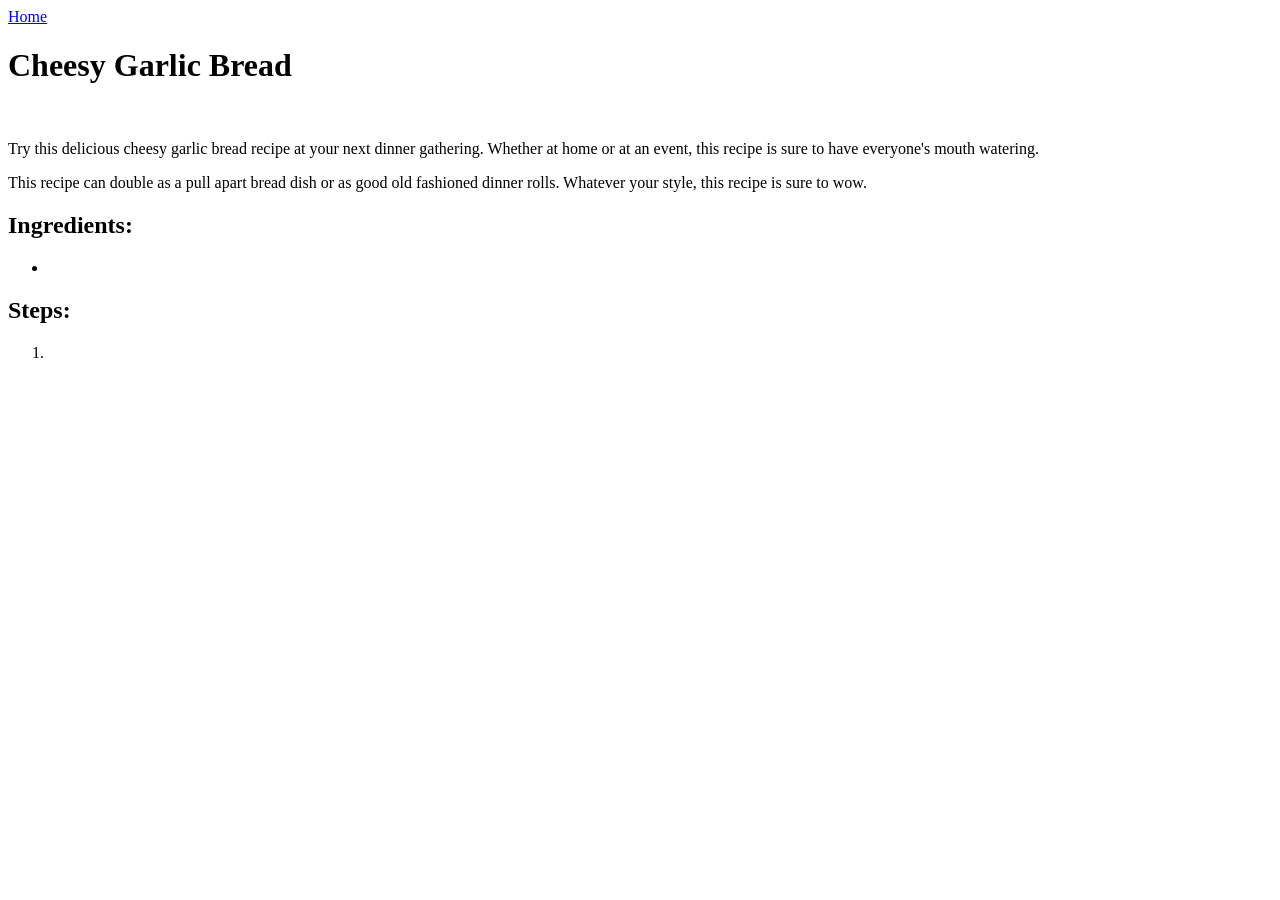
==== recipes/cheese-bread.html @ b2939d33 "First commit/Saving the format of all pages. Add details next." ====
<!DOCTYPE html>
<html lang="en">
<head>
    <meta charset="UTF-8">
    <meta name="viewport" content="width=device-width, initial-scale=1.0">
    <title>Cheesy Garlic Bread</title>
</head>
<body>
    <a href="../index.html">Home</a>
    <h1>Cheesy Garlic Bread</h1>
    <img src="">

    <p>Try this delicious cheesy garlic bread recipe at your next dinner gathering. Whether at home or at an event, this recipe is sure to have everyone's mouth watering.</p>
    <p>This recipe can double as a pull apart bread dish or as good old fashioned dinner rolls. Whatever your style, this recipe is sure to wow.</p>

    <h2>Ingredients:</h2>
    <ul>
        <li></li>
    </ul>

    <h2>Steps:</h2>
    <ol>
        <li></li>
    </ol>
    
</body>
</html>
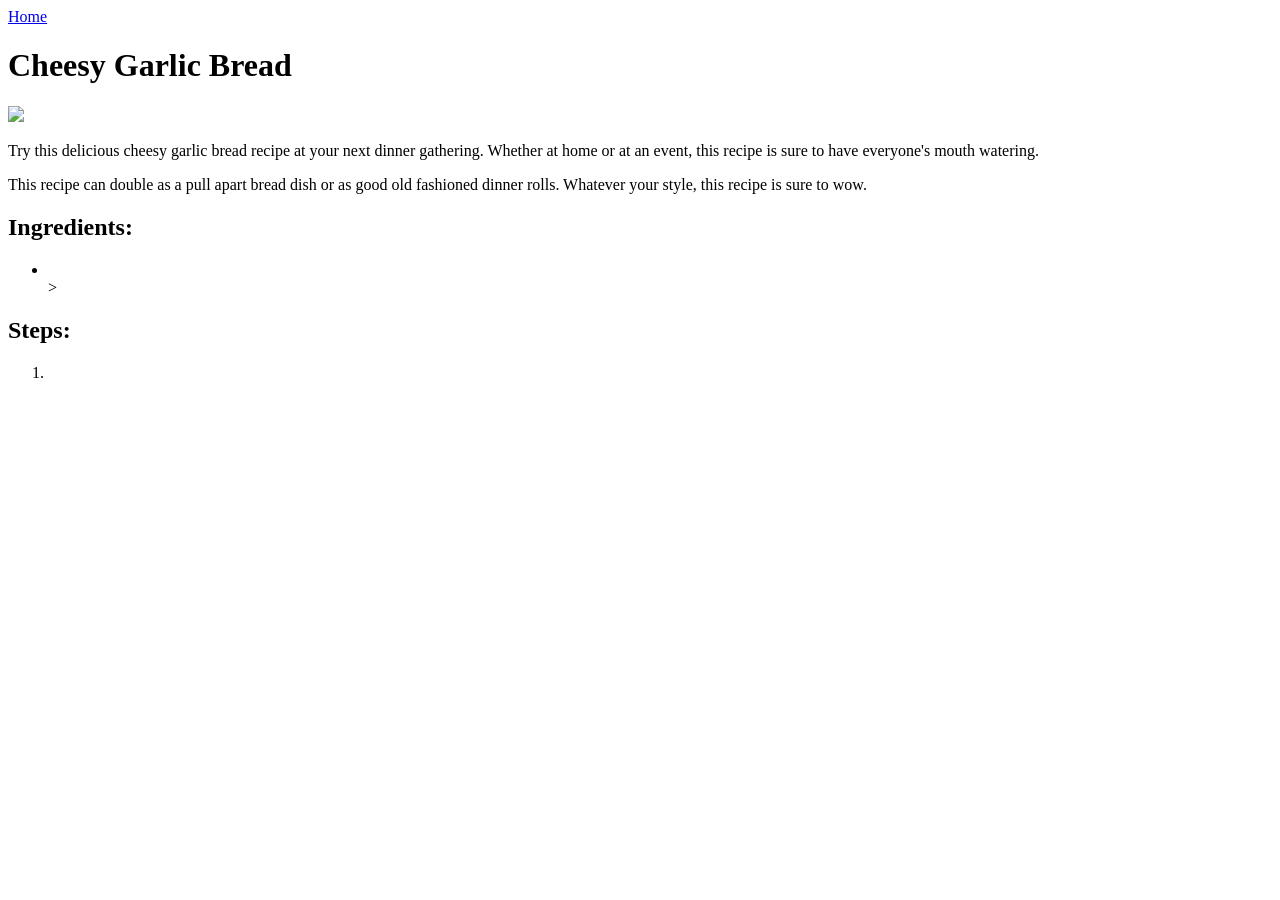
==== commit f592ed91: "Changed the links to load the pages correctly" ====
--- a/recipes/cheese-bread.html
+++ b/recipes/cheese-bread.html
@@ -8,14 +8,14 @@
 <body>
     <a href="../index.html">Home</a>
     <h1>Cheesy Garlic Bread</h1>
-    <img src="">
+    <img src="https://plus.unsplash.com/premium_photo-1711752902734-a36167479983?q=80&w=688&auto=format&fit=crop&ixlib=rb-4.1.0&ixid=M3wxMjA3fDB8MHxwaG90by1wYWdlfHx8fGVufDB8fHx8fA%3D%3D">
 
     <p>Try this delicious cheesy garlic bread recipe at your next dinner gathering. Whether at home or at an event, this recipe is sure to have everyone's mouth watering.</p>
     <p>This recipe can double as a pull apart bread dish or as good old fashioned dinner rolls. Whatever your style, this recipe is sure to wow.</p>
 
     <h2>Ingredients:</h2>
     <ul>
-        <li></li>
+        <li></li>>
     </ul>
 
     <h2>Steps:</h2>
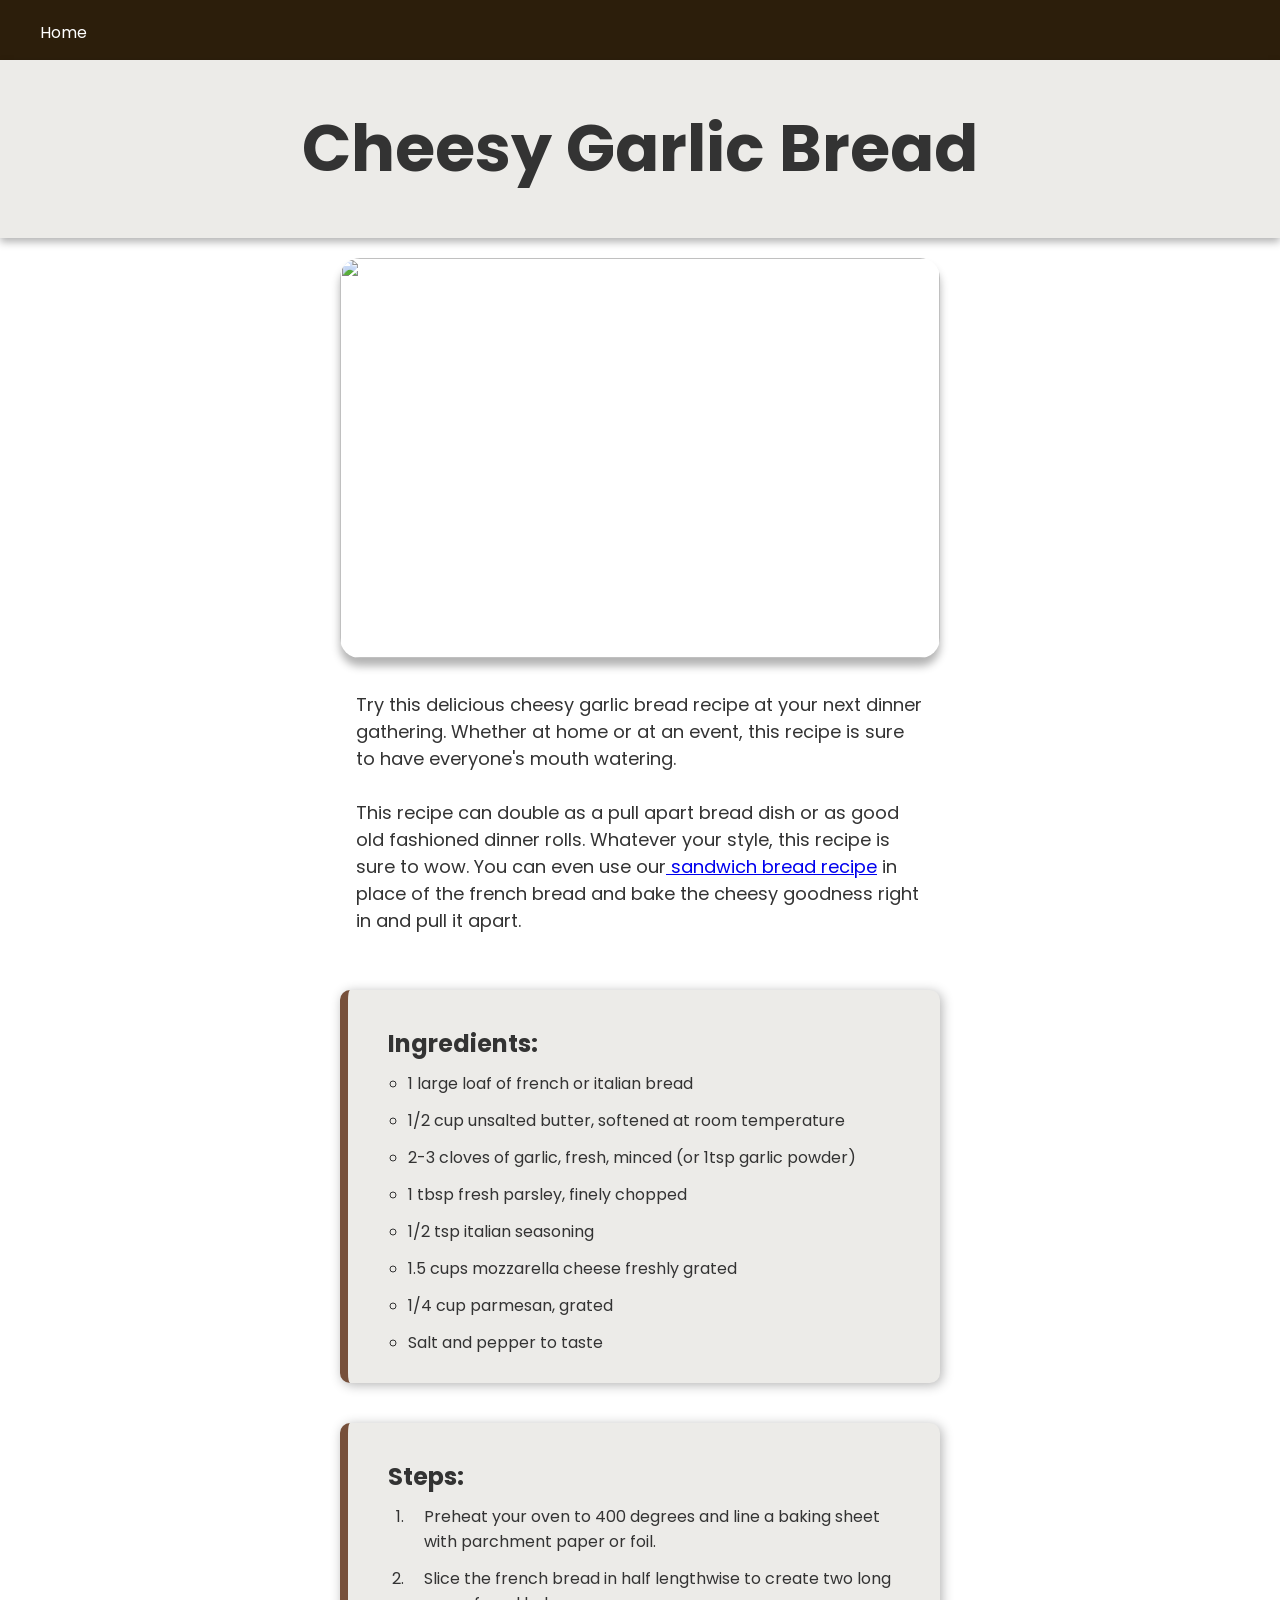
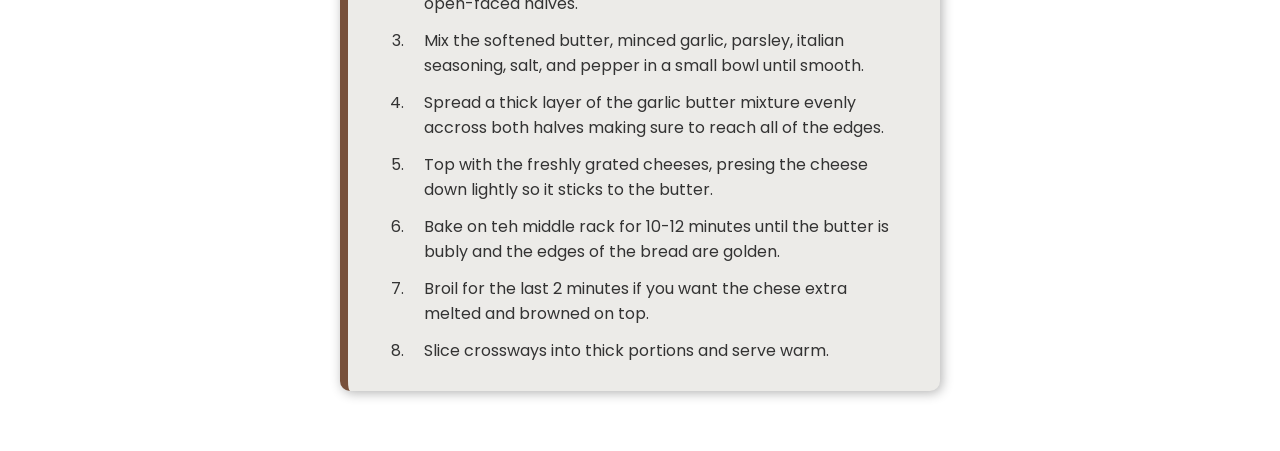
==== commit 4879e6d2: "Refined the styling and added all of the other recipes. Site is now complete and ready for assignmen" ====
--- a/recipes/cheese-bread.html
+++ b/recipes/cheese-bread.html
@@ -3,25 +3,56 @@
 <head>
     <meta charset="UTF-8">
     <meta name="viewport" content="width=device-width, initial-scale=1.0">
+    <link rel="stylesheet" href="https://cdnjs.cloudflare.com/ajax/libs/font-awesome/7.3.1/css/all.css" integrity="sha512-x9WwyMYBnlXMNQ6kQ/Lyzu1NqIhLQKL5Oq6xByfXuRj7s9CskyCbLv/1IjqzJmXwFXWr0ov6jBV7Qbc0hh9nHg==" crossorigin="anonymous" referrerpolicy="no-referrer">
+    <link rel="preconnect" href="https://fonts.googleapis.com">
+    <link rel="preconnect" href="https://fonts.gstatic.com" crossorigin>
+    <link href="https://fonts.googleapis.com/css2?family=Poppins:ital,wght@0,100;0,200;0,300;0,400;0,500;0,600;0,700;0,800;0,900;1,100;1,200;1,300;1,400;1,500;1,600;1,700;1,800;1,900&display=swap" rel="stylesheet">
+    <link href="../style.css" rel="stylesheet">
     <title>Cheesy Garlic Bread</title>
 </head>
 <body>
-    <a href="../index.html">Home</a>
-    <h1>Cheesy Garlic Bread</h1>
-    <img src="https://plus.unsplash.com/premium_photo-1711752902734-a36167479983?q=80&w=688&auto=format&fit=crop&ixlib=rb-4.1.0&ixid=M3wxMjA3fDB8MHxwaG90by1wYWdlfHx8fGVufDB8fHx8fA%3D%3D">
+    <header class="nav"><a href="../index.html"><i class="fa-solid fa-house"></i> Home</a></header>
+    
+    <div class="title">
+        <h1>Cheesy Garlic Bread</h1>
+    </div>
 
-    <p>Try this delicious cheesy garlic bread recipe at your next dinner gathering. Whether at home or at an event, this recipe is sure to have everyone's mouth watering.</p>
-    <p>This recipe can double as a pull apart bread dish or as good old fashioned dinner rolls. Whatever your style, this recipe is sure to wow.</p>
+    <div class="recipe-container">
+        <img class="recipe-image" src="https://plus.unsplash.com/premium_photo-1711752902734-a36167479983?q=80&w=688&auto=format&fit=crop&ixlib=rb-4.1.0&ixid=M3wxMjA3fDB8MHxwaG90by1wYWdlfHx8fGVufDB8fHx8fA%3D%3D">
+        
+        <div class="description">
+            <p>Try this delicious cheesy garlic bread recipe at your next dinner gathering. Whether at home or at an event, this recipe is sure to have everyone's mouth watering.</p> <br>
+            <p>This recipe  can double as a pull apart bread dish or as good old fashioned dinner rolls. Whatever your style, this recipe is sure to wow. You can even use our<a href="./sandwich-bread.html"> sandwich bread recipe</a> in place of the french bread and bake the cheesy goodness right in and pull it apart.</p>
+        </div>
 
-    <h2>Ingredients:</h2>
-    <ul>
-        <li></li>>
-    </ul>
+        <div class="ingredient-container">
+            <h3>Ingredients:</h3>
+            <ul>
+                <li>1 large loaf of french or italian bread</li>
+                <li>1/2 cup unsalted butter, softened at room temperature</li>
+                <li>2-3 cloves of garlic, fresh, minced (or 1tsp garlic powder)</li>
+                <li>1 tbsp fresh parsley, finely chopped</li>
+                <li>1/2 tsp italian seasoning</li>
+                <li>1.5 cups mozzarella cheese freshly grated</li>
+                <li>1/4 cup parmesan, grated</li>
+                <li>Salt and pepper to taste</li>
+            </ul>
+        </div>
 
-    <h2>Steps:</h2>
-    <ol>
-        <li></li>
-    </ol>
+        <div class="steps-container">
+            <h3>Steps:</h3>
+            <ol>
+                <li>Preheat your oven to 400 degrees and line a baking sheet with parchment paper or foil.</li>
+                <li>Slice the french bread in half lengthwise to create two long open-faced halves.</li>
+                <li>Mix the softened butter, minced garlic, parsley, italian seasoning, salt, and pepper in a small bowl until smooth.</li>
+                <li>Spread a thick layer of the garlic butter mixture evenly accross both halves making sure to reach all of the edges.</li>
+                <li>Top with the freshly grated cheeses, presing the cheese down lightly so it sticks to the butter.</li>
+                <li>Bake on teh middle rack for 10-12 minutes until the butter is bubly and the edges of the bread are golden.</li>
+                <li>Broil for the last 2 minutes if you want the chese extra melted and browned on top.</li>
+                <li>Slice crossways into thick portions and serve warm.</li>
+            </ol>
+        </div>
+    </div>
     
 </body>
 </html>
--- a/style.css
+++ b/style.css
@@ -0,0 +1,209 @@
+
+* {
+    margin: 0;
+    padding: 0;
+    box-sizing: border-box;
+}
+
+body {
+    width: 100vw;
+    background-color: #fff  ;
+    display: flex;
+    flex-direction: column;
+    align-items: center; 
+    color: #333;
+    font-family: "Poppins", sans-serif;
+}
+
+.nav {
+    width: 100%;
+    background-color:#2c1e0b;
+    height: 60px;
+    padding: 20px;
+    box-shadow: 0 4px 8px rgba(0, 0, 0, 0.3);
+}
+
+.nav a {
+    text-decoration: none;
+    color: #fff;
+    margin-left: 20px;;
+}
+
+h1 {
+    font-size: 100px;
+    margin: 40px auto;
+    width: 100%;
+    text-align: center;
+}
+
+h2 {
+    color:#333 ;
+    font-size: 36px;
+    margin-bottom: 24px;
+    text-align: center;
+}
+
+h3 {
+    margin-top: 20px;
+    margin-bottom: 10px;
+    font-size: 1.5rem;
+}
+
+
+
+/* ---------------------------- Recipe Pages */
+
+.title {
+ width: 100%;
+ background-color: #ecebe8;
+ box-shadow: 0 4px 8px rgba(0, 0, 0, 0.3);
+}
+
+.title h1 {
+    font-size: 65px;
+}
+
+
+.recipe-image {
+    width: 100%;
+    height: 400px;
+    box-shadow: 0 8px 8px rgba(0, 0, 0, 0.3);
+    border-radius: 20px;
+    margin-top: 20px;
+    object-fit: cover;
+}
+
+.recipe-container {
+    width: 600px;
+    padding-bottom: 20px;
+    border-radius: 6px;
+}
+
+.description {
+    width: 100%;
+    padding: 16px;
+    margin-top: 10px;
+    font-size: large;
+}
+
+.ingredient-container,
+.steps-container {
+    background-color:#ecebe8 ;
+    width: 100%;
+    margin: 40px auto;
+    padding: 16px 40px;
+    border-radius: 10px;
+    border-left: 8px solid #77503b;
+    box-shadow: 2px 2px 12px rgba(0, 0, 0, 0.3);
+
+}
+
+.ingredient-container ul {
+    list-style:circle;
+    width: 100%;
+    margin-left: 20px;
+}
+
+.ingredient-container li,
+.steps-container li {
+    margin-bottom: 12px;
+}
+
+.steps-container ul{
+    width: 100%;
+    margin-bottom: 20px;
+}
+
+.steps-container li {
+    padding-left: 16px;
+    margin-left: 20px;
+}
+
+/* ------------------------------  Home Page */
+
+
+.home-title {
+    width: 100%;
+    background-color: #77503b;
+    box-shadow: 0 4px 8px rgba(0, 0, 0, 0.3);
+}
+
+.home-title h1 {
+    color: #fff;
+}
+
+
+.home-container {
+    width: 860px;
+    margin-top: 40px;
+    display: flex;
+    justify-content: space-between;
+    align-items: center;
+    flex-wrap: wrap;
+}
+
+.recipe-link {
+    width: 400px;
+    height: 300px;
+    margin-bottom: 20px;
+    background-color:#ecebe8;
+    border-radius: 50px;
+    box-shadow: 0 4px 10px rgba(0, 0, 0, 0.2);
+}
+
+.recipe-link a {
+    text-decoration: none;
+    color: #333;
+}
+
+.recipe-link img {
+    width: 100%;
+    height: 200px;
+    object-fit: cover;
+    border-radius: 50px 50px 0 0;
+    box-shadow: 0 2px 4px rgba(0, 0, 0, 0.3);
+}
+
+.recipe-link h3 {
+    text-align: center;
+}
+
+/* ---------------------------- Media Queries */
+
+@media (max-width: 950px) {
+    .home-container {
+        width: 800px;
+        justify-content: center;
+        gap: 8px;
+    }
+
+}
+
+@media (max-width: 840px) {
+    
+    .home-container {
+        width: 600px;
+        justify-content: center;
+    }
+
+    .home-title h1 {
+        font-size: 4rem;
+    }
+    
+    .recipe-container {
+        width: 100%;
+        padding: 10px;
+    }
+    
+    .title h1 {
+        font-size: 4rem;
+    }   
+}
+
+@media (max-width: 768px) {      
+    
+    .title h1 {
+        font-size: 2.8rem;
+        padding: 10px;
+    }   
+}
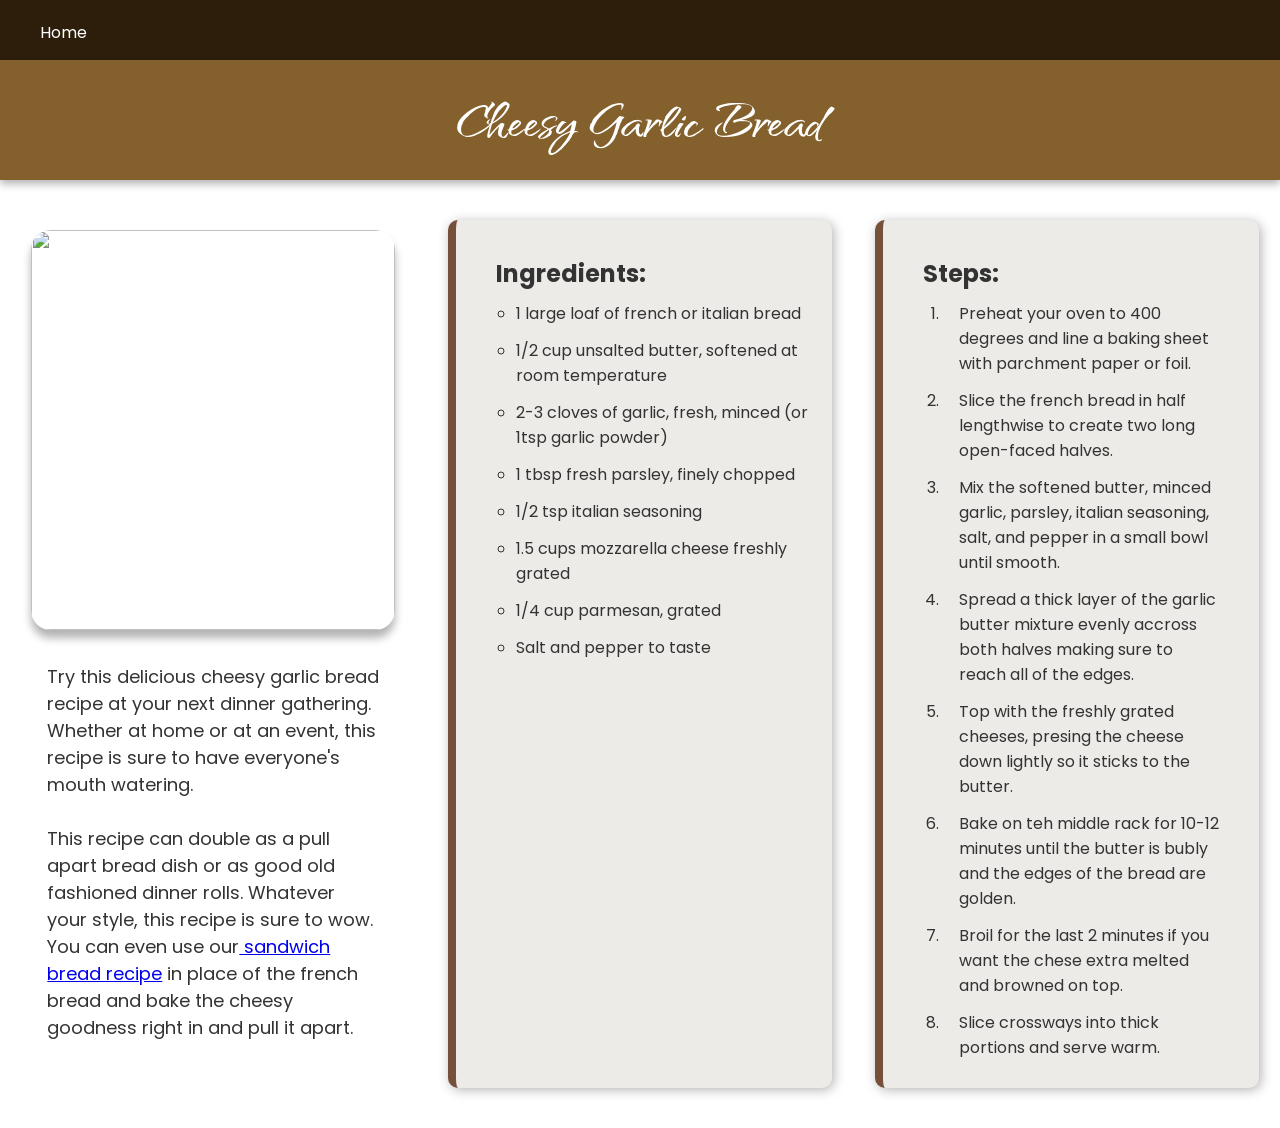
==== commit 7c5e4c6b: "Minor adjustments to make the links more interactive and the page layout more full." ====
--- a/recipes/cheese-bread.html
+++ b/recipes/cheese-bread.html
@@ -14,15 +14,17 @@
     <header class="nav"><a href="../index.html"><i class="fa-solid fa-house"></i> Home</a></header>
     
     <div class="title">
-        <h1>Cheesy Garlic Bread</h1>
+        <h2>Cheesy Garlic Bread</h2>
     </div>
 
     <div class="recipe-container">
-        <img class="recipe-image" src="https://plus.unsplash.com/premium_photo-1711752902734-a36167479983?q=80&w=688&auto=format&fit=crop&ixlib=rb-4.1.0&ixid=M3wxMjA3fDB8MHxwaG90by1wYWdlfHx8fGVufDB8fHx8fA%3D%3D">
-        
-        <div class="description">
-            <p>Try this delicious cheesy garlic bread recipe at your next dinner gathering. Whether at home or at an event, this recipe is sure to have everyone's mouth watering.</p> <br>
-            <p>This recipe  can double as a pull apart bread dish or as good old fashioned dinner rolls. Whatever your style, this recipe is sure to wow. You can even use our<a href="./sandwich-bread.html"> sandwich bread recipe</a> in place of the french bread and bake the cheesy goodness right in and pull it apart.</p>
+        <div class="image-block">
+            <img class="recipe-image" src="https://plus.unsplash.com/premium_photo-1711752902734-a36167479983?q=80&w=688&auto=format&fit=crop&ixlib=rb-4.1.0&ixid=M3wxMjA3fDB8MHxwaG90by1wYWdlfHx8fGVufDB8fHx8fA%3D%3D">
+            
+            <div class="description">
+                <p>Try this delicious cheesy garlic bread recipe at your next dinner gathering. Whether at home or at an event, this recipe is sure to have everyone's mouth watering.</p> <br>
+                <p>This recipe  can double as a pull apart bread dish or as good old fashioned dinner rolls. Whatever your style, this recipe is sure to wow. You can even use our<a href="./sandwich-bread.html"> sandwich bread recipe</a> in place of the french bread and bake the cheesy goodness right in and pull it apart.</p>
+            </div>
         </div>
 
         <div class="ingredient-container">
--- a/style.css
+++ b/style.css
@@ -1,3 +1,6 @@
+
+
+@import url('https://fonts.googleapis.com/css2?family=GFS+Neohellenic:ital,wght@0,400;0,700;1,400;1,700&family=Poppins:ital,wght@0,100;0,200;0,300;0,400;0,500;0,600;0,700;0,800;0,900;1,100;1,200;1,300;1,400;1,500;1,600;1,700;1,800;1,900&family=Qwitcher+Grypen:wght@400;700&display=swap');
 
 * {
     margin: 0;
@@ -30,17 +33,18 @@
 }
 
 h1 {
-    font-size: 100px;
+    font-size: 80px;
     margin: 40px auto;
     width: 100%;
     text-align: center;
 }
 
 h2 {
-    color:#333 ;
-    font-size: 36px;
-    margin-bottom: 24px;
+    color:#fff ;
+    font-size: 65px;
+    margin: 24px;
     text-align: center;
+    font-family: "Qwitcher Grypen", cursive;
 }
 
 h3 {
@@ -55,29 +59,34 @@
 
 .title {
  width: 100%;
- background-color: #ecebe8;
+ background-color: #83602c;
  box-shadow: 0 4px 8px rgba(0, 0, 0, 0.3);
 }
 
 .title h1 {
-    font-size: 65px;
-}
-
-
+    font-size: 50px;
+}
+
+.recipe-container {
+    width: 100%;
+    margin: 40px;
+    border-radius: 6px;
+    display: flex;
+    justify-content:space-around;
+    flex-direction: row;
+}
+.image-block {
+    width: 30%;
+    padding: 10px;
+}
 .recipe-image {
     width: 100%;
     height: 400px;
     box-shadow: 0 8px 8px rgba(0, 0, 0, 0.3);
     border-radius: 20px;
-    margin-top: 20px;
     object-fit: cover;
 }
 
-.recipe-container {
-    width: 600px;
-    padding-bottom: 20px;
-    border-radius: 6px;
-}
 
 .description {
     width: 100%;
@@ -89,8 +98,7 @@
 .ingredient-container,
 .steps-container {
     background-color:#ecebe8 ;
-    width: 100%;
-    margin: 40px auto;
+    width: 30%;
     padding: 16px 40px;
     border-radius: 10px;
     border-left: 8px solid #77503b;
@@ -123,19 +131,30 @@
 
 
 .home-title {
-    width: 100%;
-    background-color: #77503b;
+    width: 100%; 
+    height: 400px;
+    background: url(https://images.unsplash.com/photo-1507638940746-7b17d6b55b8f?q=80&w=716&auto=format&fit=crop&ixlib=rb-4.1.0&ixid=M3wxMjA3fDB8MHxwaG90by1wYWdlfHx8fGVufDB8fHx8fA%3D%3D);
+    background-attachment:fixed;
+    background-position: bottom;
+    background-size: cover;
+    background-blend-mode: multiply;
+    background-color: #616161;
     box-shadow: 0 4px 8px rgba(0, 0, 0, 0.3);
 }
 
 .home-title h1 {
     color: #fff;
+    font-family: "GFS Neohellenic", sans-serif;
+    padding-top: 50px;
+    font-weight: 400;
+    font-size: 100px;
 }
 
 
 .home-container {
-    width: 860px;
-    margin-top: 40px;
+    width: 100%;
+    padding: 0 80px;
+    margin-top: 60px;
     display: flex;
     justify-content: space-between;
     align-items: center;
@@ -143,12 +162,17 @@
 }
 
 .recipe-link {
-    width: 400px;
-    height: 300px;
+    width: 300px;
+    height: 250px;
     margin-bottom: 20px;
-    background-color:#ecebe8;
+    background-color:#f1f1f1;
     border-radius: 50px;
     box-shadow: 0 4px 10px rgba(0, 0, 0, 0.2);
+    cursor: pointer;
+}
+
+.recipe-link:hover {
+    transform: scale(1.21);
 }
 
 .recipe-link a {
@@ -158,7 +182,7 @@
 
 .recipe-link img {
     width: 100%;
-    height: 200px;
+    height: 150px;
     object-fit: cover;
     border-radius: 50px 50px 0 0;
     box-shadow: 0 2px 4px rgba(0, 0, 0, 0.3);
@@ -166,6 +190,8 @@
 
 .recipe-link h3 {
     text-align: center;
+    font-size: 20px;
+    font-family: "Poppins", sans-serif;
 }
 
 /* ---------------------------- Media Queries */
